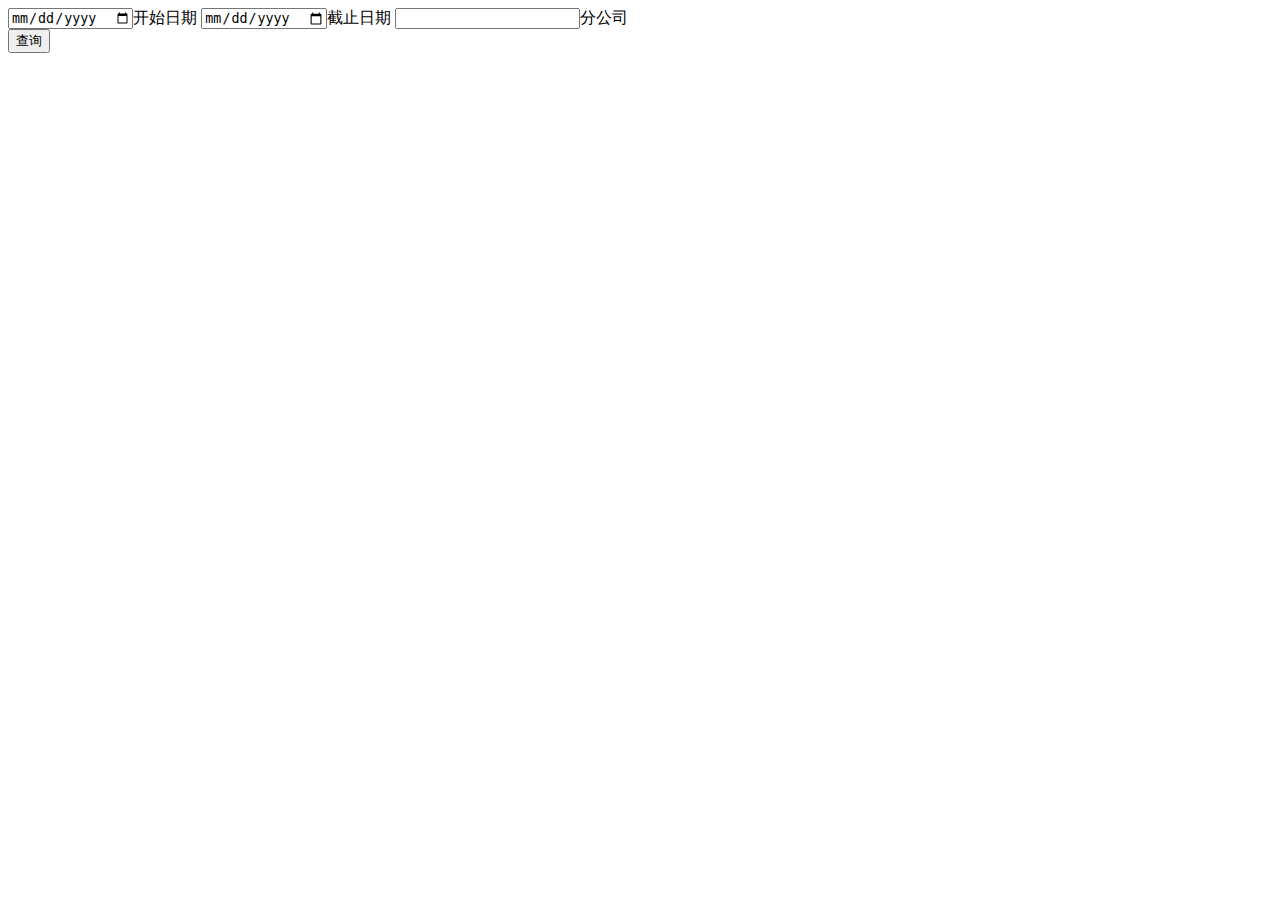
==== index.html @ f1cfcfba "Add files via upload" ====
<!DOCTYPE html>
<html lang="zh">
  <head>
	<meta charset="utf-8">
    <link href="css/styles.css" rel="stylesheet">
	
   <script src="js/scripts.js"></script>
  </head>
  <body>
    <div>
      <input type="date" id="start"/>开始日期
      <input type="date"/>截止日期 
      <input type="text"/>分公司
    </div>
    <button id="ser">查询</button>
    <table id="data">
    </table>
  </body>
</html>
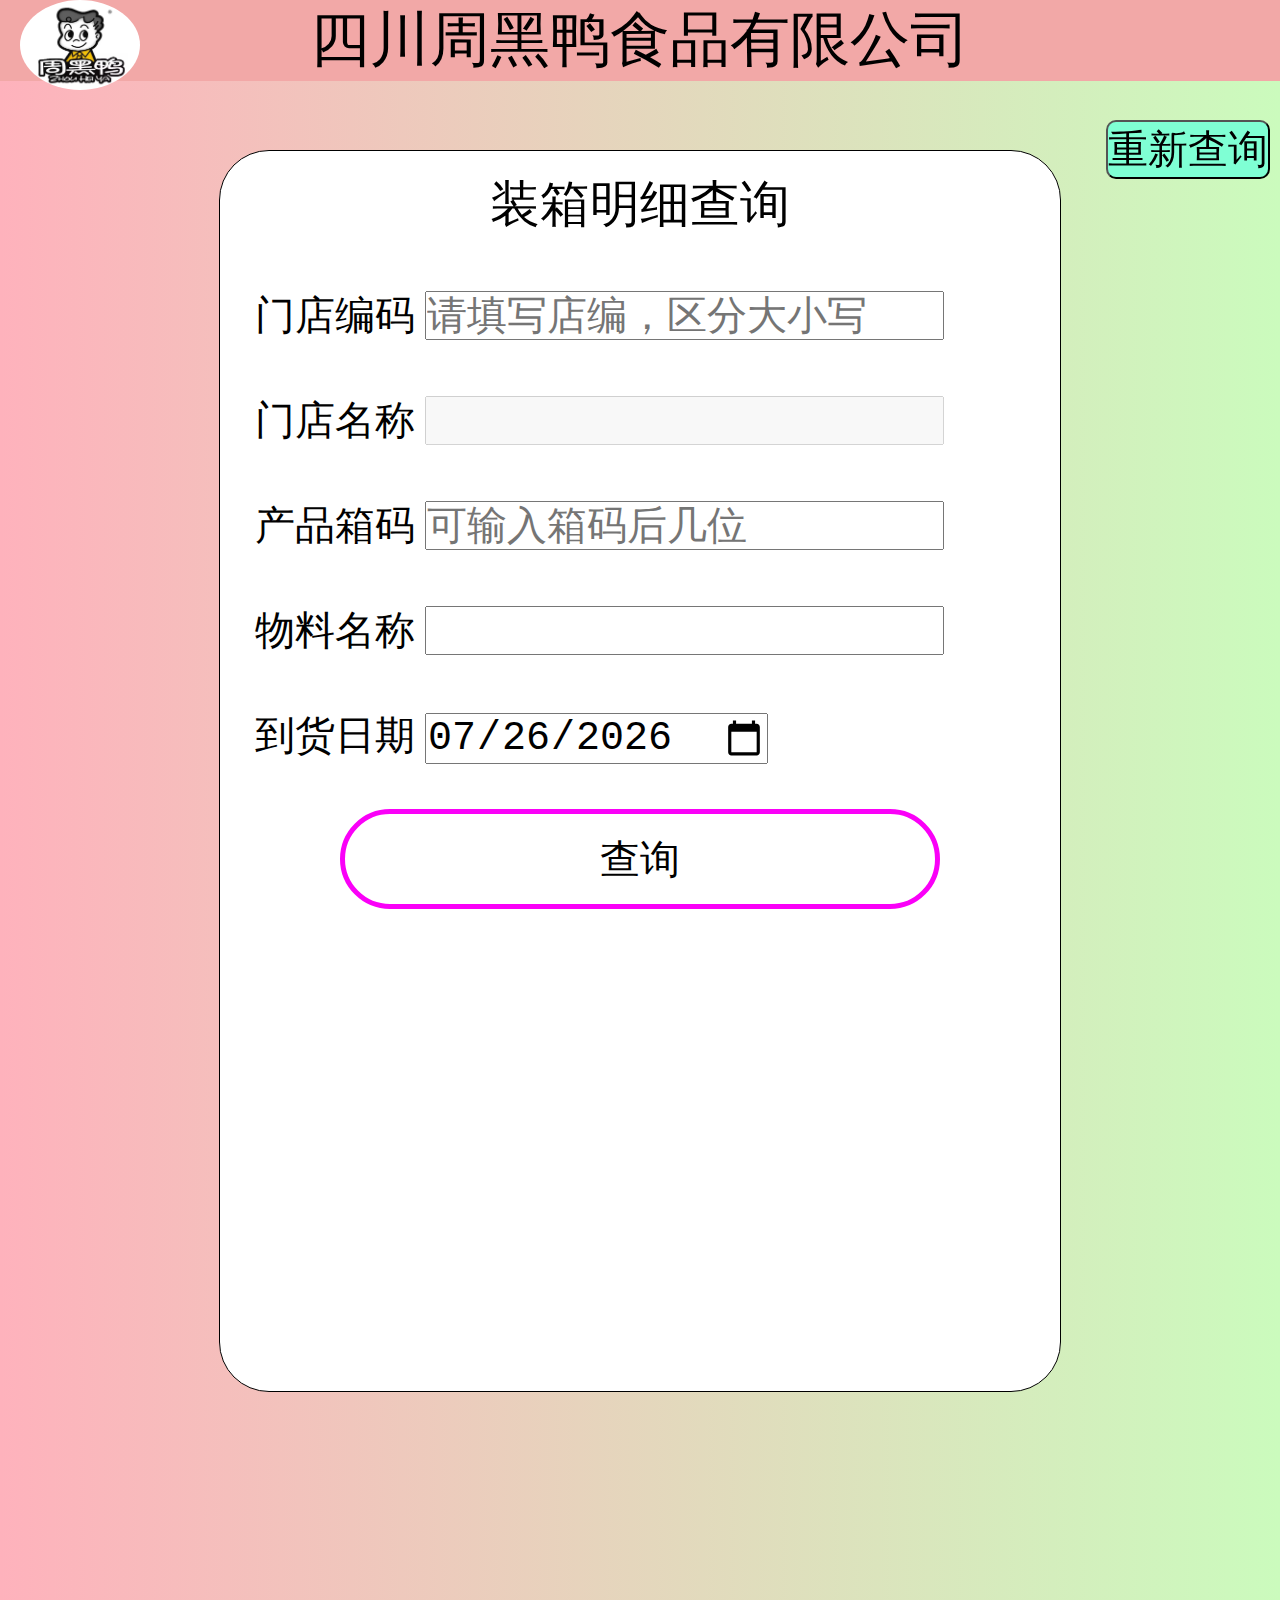
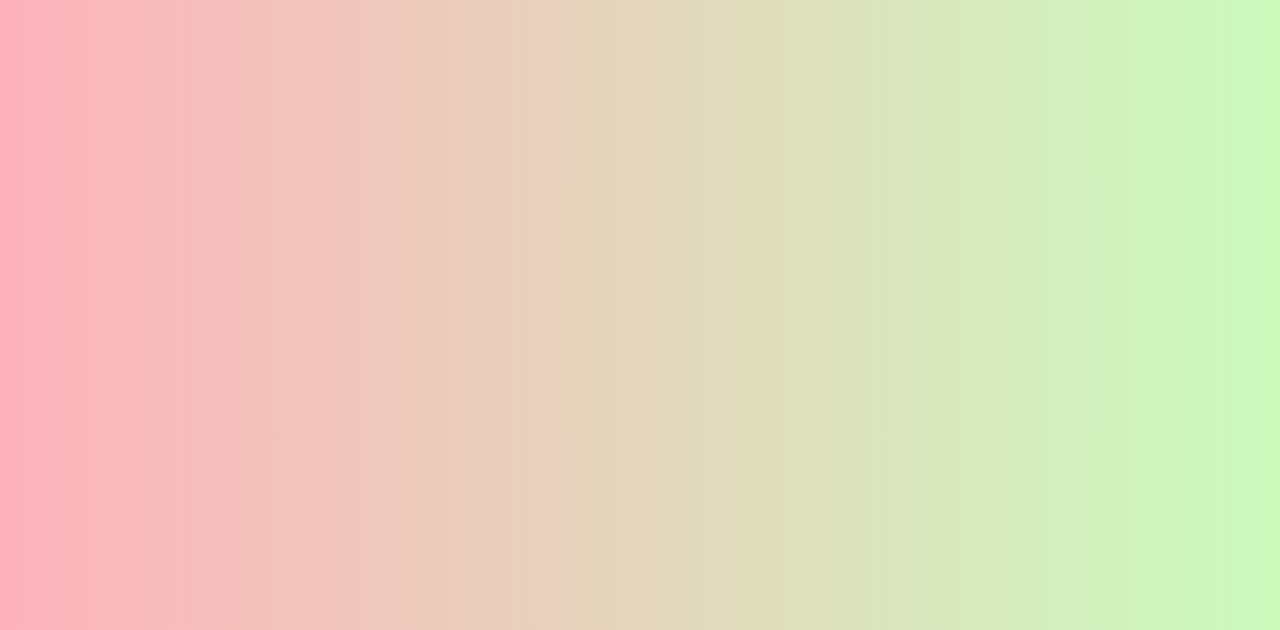
==== commit 10baf630: "Add files via upload" ====
--- a/index.html
+++ b/index.html
@@ -1,19 +1,58 @@
 <!DOCTYPE html>
-<html lang="zh">
+<html>
   <head>
-	<meta charset="utf-8">
-    <link href="css/styles.css" rel="stylesheet">
-	
-   <script src="js/scripts.js"></script>
+    <link href="./css/styles.css" rel="stylesheet">
+	<meta lang="zh-cn" charset="utf8"/>
   </head>
   <body>
-    <div>
-      <input type="date" id="start"/>开始日期
-      <input type="date"/>截止日期 
-      <input type="text"/>分公司
-    </div>
-    <button id="ser">查询</button>
-    <table id="data">
-    </table>
+	<div class="top">四川周黑鸭食品有限公司
+		<img src="./zhy.jpg" alt="图片丢失了" class="logo">
+	</div>
+	
+    <div class="bg">
+	  <div class="center" >
+	    <div class="title" id="title">装箱明细查询</div>
+	    <form action="#" class="form">
+		<div class="row">
+		  <span>门店编码</span>
+		  <input type="text" list="store" required name="storeId" placeholder="请填写店编，区分大小写"/>
+		  <datalist id="store">
+		  </datalist> 
+		</div>
+		<div class="row">
+		  <span>门店名称</span>
+		  <input list="mdmc" type="text" disabled="true"/>
+		  <datalist id="mdmc">
+		  </datalist>
+		</div>
+		<div class="row">
+			<span>产品箱码</span>
+			<input type="number" class="xm" placeholder="可输入箱码后几位"/>
+		  </div>
+		<div class="row">
+		  <span>物料名称</span>
+		  <input list="wlmc" type="text"/>
+		  <datalist id="wlmc">
+		  
+		  </datalist>
+		</div>
+		  <div class="row">
+			<span>到货日期</span>
+			<input type="date" id="arrive" required name="plandate"/>
+		  </div>
+		  
+		<input type="button" value="查询" id="tj"/>
+		  
+	    </form>
+	  </div>
+	  <div class="res">
+		
+	  </div>
+	  <button id="research">重新查询</button>
+	  <div id="content">
+			
+	  </div>
+	</div>
   </body>
+  <script src="./js/scripts.js"></script>
 </html>		
--- a/css/styles.css
+++ b/css/styles.css
@@ -0,0 +1,106 @@
+*{
+  font-size: 30pt;
+  margin:0px;
+  padding:0px;
+}
+.top{
+  font-size:60px;
+  width:100%;
+  text-align:center;
+  position:fixed;
+  top:0;
+  background-color:rgb(242,168,167);
+}
+.bg{
+  text-align:center;
+  width:100%;
+  min-height:2080px;
+  background-image:linear-gradient(to right,rgb(254,178,188),rgb(203,251,189));
+  padding-top:150px;
+  
+}
+.center{
+  border:1px solid #000;
+  width:800px;
+  height:1200px;
+  margin:0 auto;
+  padding:20px;
+  border-radius:50px;
+  background-color:#fff;
+}
+
+.top>.logo{
+  width:120px;
+  position:fixed;
+  left:20px;
+  border-radius:100%;
+  top:0;
+}
+.title{
+  font-size:50px;
+  margin-bottom:10px;
+}
+.row{
+  margin:15px;
+  text-align:left;
+  margin-top:50px;
+}
+#tj{
+  font-size:40px;
+  width:600px;
+  height:100px;
+  background-color:White;
+  border-radius:50px;
+  border:5px solid RGB(250,0,248);
+  margin-top:30px;
+  margin-bottom:30px;
+}
+table{
+  border: 1px solid;
+}
+td{
+  border: 1px solid red
+  ;
+}
+#content .logo{
+  width: 120px;
+  margin: 10PX;
+
+}
+#content .body{
+  text-align: left;
+}
+#content .body P{
+  margin-top: 15PX;
+}
+#content .head{
+  display: flex;
+  text-wrap: wrap;
+}
+#content .store_name{
+  margin-left: 150px;
+  flex: 1;
+}
+#content .con{
+  border: 1px solid rgb(220, 140, 236);
+  border-radius: 20PX;
+  width: 800PX;
+  background: #fff;
+  margin: 0 auto;
+  margin-top: 20px;
+  padding: 10px;
+}
+#content .con .store_name{
+  font-size: 50PX;
+  width: 680PX;
+}
+#research{
+  position: fixed;
+  right: 10px;
+  top: 120px;
+  border-radius: 10px;
+  background-color: aquamarine;
+}
+.res{
+  color: rgb(255, 141, 161);
+}